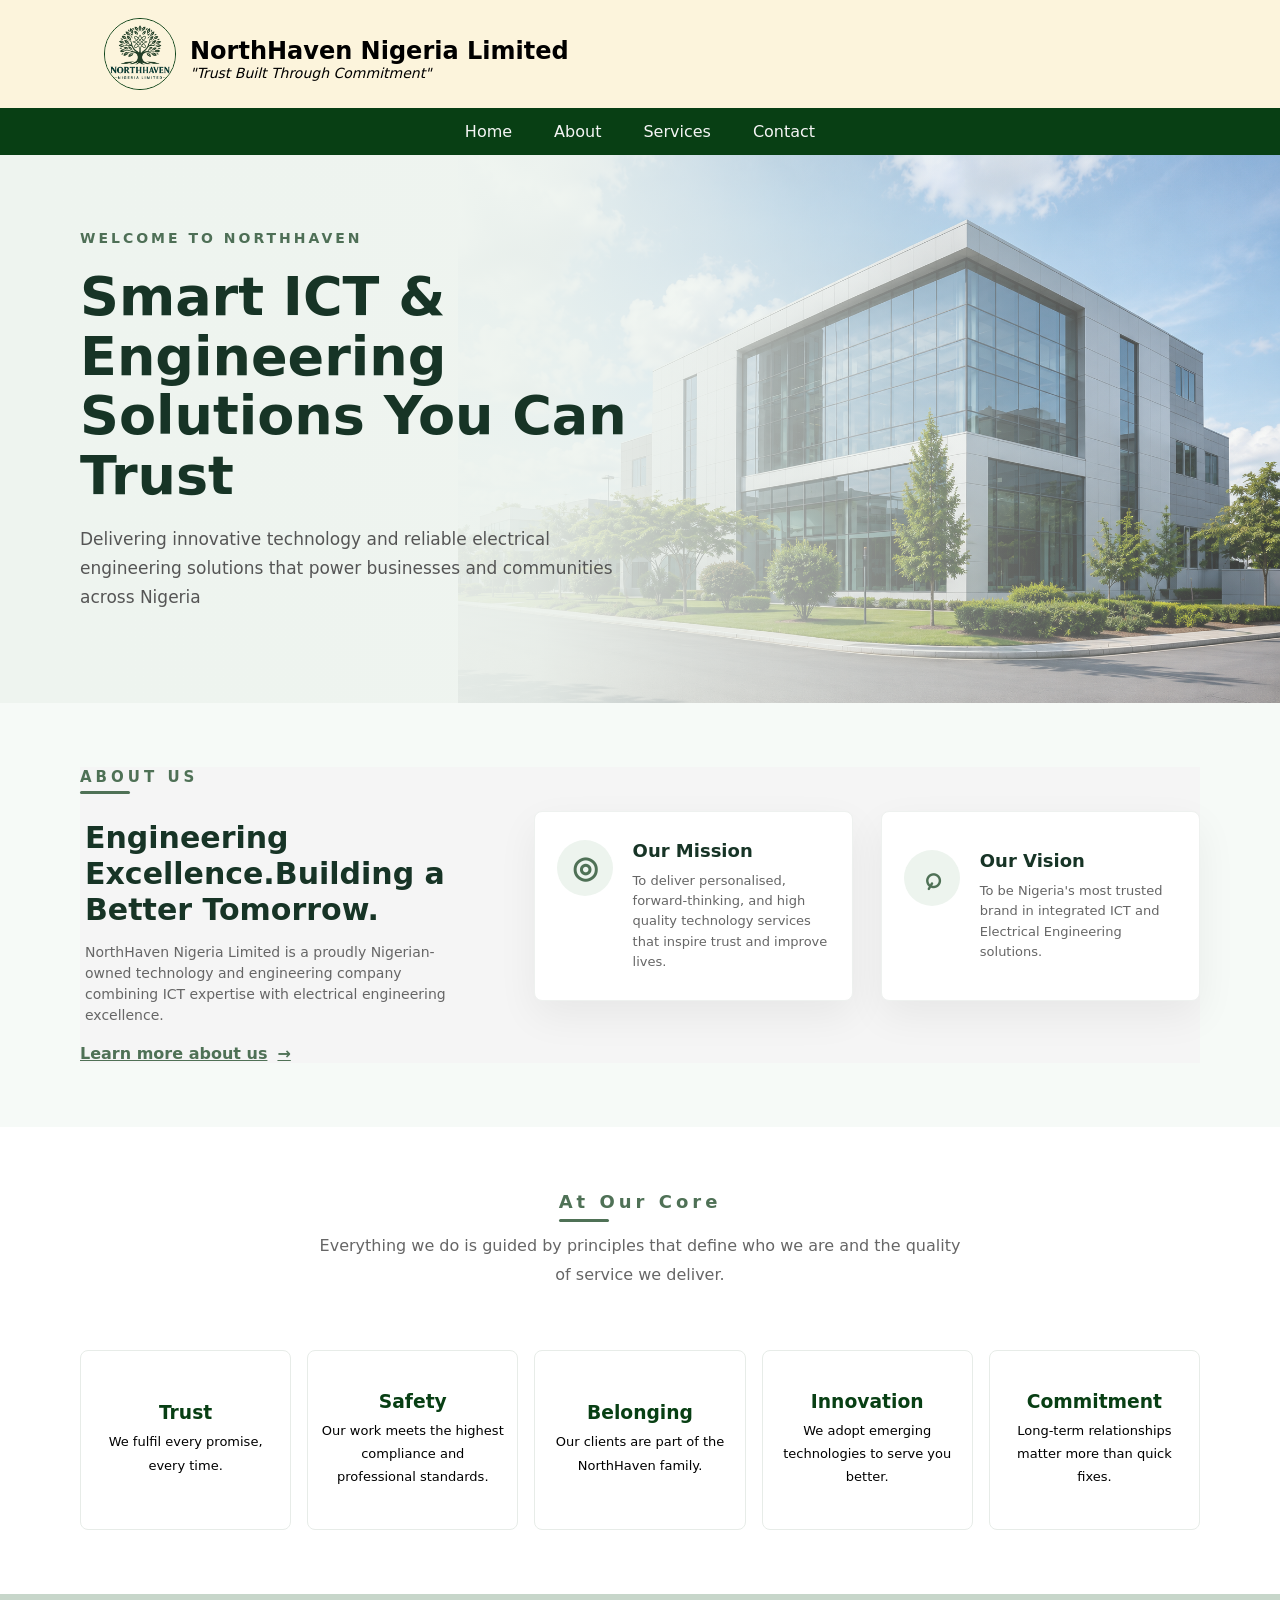
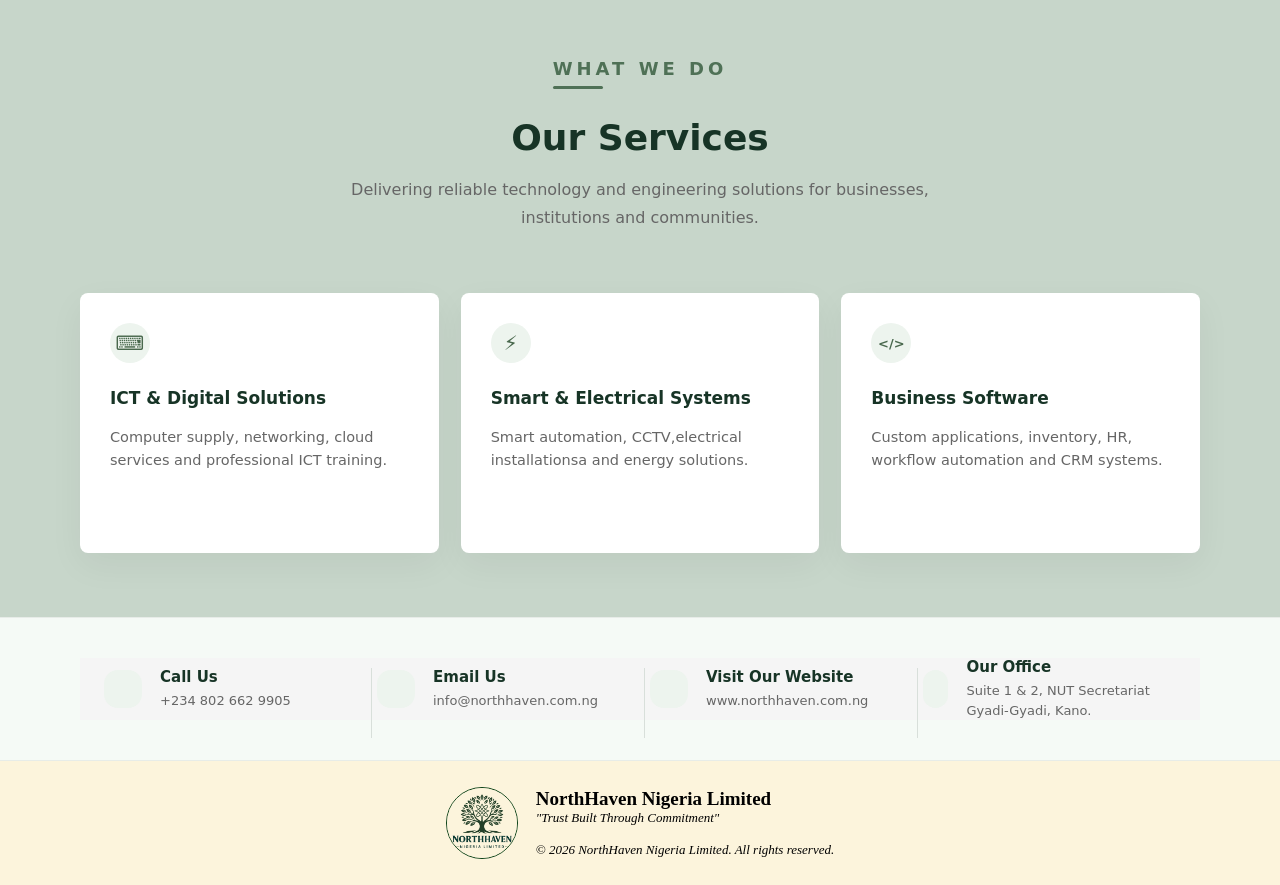
==== index.html @ ed2ec1b2 "first commit" ====
<!DOCTYPE html>
<html lang="en">
<head>
    <meta charset="UTF-8">
    <meta name="viewport" content="width=device-width, initial-scale=1.0">
    <link rel="stylesheet" href="./css/common.css">
    <link rel="stylesheet" href="./css/style.css">
    <title>Home</title>
</head>
<body>
    <div class="container">
        <header>
            <div class="logo">
                <img src="./assets/fcf4dc-.png" alt="">
                <span>
                    <h1>NorthHaven Nigeria Limited</h1>
                    <p>"Trust Built Through Commitment"</p>
                </span>
            </div>
            <nav>
                <ul>
                    <li><a href="./index.html">Home</a></li>
                    <li><a href="./about.html">About</a></li>
                    <li><a href="./services.html">Services</a></li>
                    <li><a href="./contact.html">Contact</a></li>
                </ul>
            </nav>
        </header>
        <section class="hero">
            <div class="hero-grid">
                <div class="hero-text">
                    <span>WELCOME TO NORTHHAVEN</span>
                    <h1>Smart ICT & Engineering Solutions You Can Trust</h1>
                    <p>Delivering innovative technology and reliable electrical engineering solutions that power businesses and communities across Nigeria</p>
                </div>
                <div class="hero-image">
                    <img src="./assets/head.png" alt="">
                </div>
            </div>
        </section>

        <section class="about" id="about">

            <div class="container about-grid">
                <div class="about-left">
                    <span>ABOUT US</span>
                    <h2> Engineering Excellence.Building a Better Tomorrow. </h2>
                    <p> NorthHaven Nigeria Limited is a proudly Nigerian-owned technology and engineering company combining ICT expertise with electrical engineering excellence. </p>
                    <a href="#">Learn more about us <i class="fa-solid fa-arrow-right"></i></a>
                </div>
                <div class="mission-card">
                    <div class="icon">
                        <i class="fa-solid fa-bullseye"></i>
                    </div>
                    <h3>Our Mission</h3>
                    <p>To deliver personalised, forward-thinking, and high quality technology services that inspire trust and improve lives.</p>
                </div>
                <div class="mission-card">
                    <div class="icon"><i class="fa-solid fa-binoculars"></i></div>
                    <h3>Our Vision</h3>
                    <p> To be Nigeria's most trusted brand in integrated ICT and Electrical Engineering solutions.</p>
                </div>
            </div>

        </section>

        <section class="core">

            <div class="core-container">
                <div class="section-heading">
                    <span>At Our Core</span>
                    <p> Everything we do is guided by principles that define who we are
                        and the quality of service we deliver.</p>
                </div>
                <div class="core-grid">
                    <div class="core-card">
                        <h3>Trust</h3>
                        <p>We fulfil every promise, every time.</p>
                    </div> <hr>
                    <div class="core-card">
                        <h3>Safety</h3>
                        <p>Our work meets the highest compliance and professional standards.</p>
                    </div> <hr>
                    <div class="core-card">
                        <h3>Belonging</h3>
                        <p>Our clients are part of the NorthHaven family.</p>
                    </div> <hr>
                    <div class="core-card">
                        <h3>Innovation</h3>
                        <p>We adopt emerging technologies to serve you better.</p>
                    </div> 
                    <hr>
                    <div class="core-card">
                        <h3>Commitment</h3>
                        <p>Long-term relationships matter more than quick fixes.</p>
                    </div>
                </div>
            </div>

        </section>

        <section class="services" id="services">

            <div class="services-container">
                <div class="section-heading">
                    <span>WHAT WE DO</span>
                    <h2>Our Services</h2>
                    <p>Delivering reliable technology and engineering solutions for businesses, institutions and communities.
                    </p>
                </div>

                <div class="services-grid">
                    <div class="service-card">
                        <div class="service-icon">
                            <i class="fa-solid fa-computer"></i>
                        </div>
                        <h3>ICT & Digital Solutions</h3>
                        <p>Computer supply, networking, cloud services and professional ICT training. </p>
                    </div>

                    <div class="service-card">
                        <div class="service-icon">
                            <i class="fa-solid fa-bolt"></i>
                        </div>
                        <h3>Smart & Electrical Systems</h3>
                        <p>Smart automation, CCTV,electrical installationsa and energy solutions.</p>
                    </div>

                    <div class="service-card">
                        <div class="service-icon">
                            <i class="fa-solid fa-laptop-code"></i>
                        </div>
                        <h3>Business Software</h3>
                        <p>Custom applications, inventory,  HR, workflow automation and CRM systems.
                        </p>
                    </div>
                </div>
            </div>

        </section>

        <section class="contact-strip" id="contact">

            <div class="container strip-grid">
                <div class="strip-card">
                    <div class="strip-icon"> <i class="fa-solid fa-phone"></i> </div>
                    <div>
                        <h4>Call Us</h4>
                        <p>+234 802 662 9905</p>
                    </div>
                </div>

                <div class="strip-card">
                    <div class="strip-icon"><i class="fa-solid fa-envelope"></i> </div>
                    <div>
                        <h4>Email Us</h4>
                        <p>info@northhaven.com.ng</p>
                    </div>
                </div>

                <div class="strip-card">
                    <div class="strip-icon"><i class="fa-solid fa-globe"></i> </div>
                    <div>
                        <h4>Visit Our Website</h4>
                        <p>www.northhaven.com.ng</p>
                    </div>
                </div>

                <div class="strip-card">
                    <div class="strip-icon"><i class="fa-solid fa-location-dot"></i> </div>
                    <div>
                        <h4>Our Office</h4>
                        <p> Suite 1 & 2, NUT Secretariat Gyadi-Gyadi, Kano. </p>
                    </div>
                </div>
            </div>

        </section>

    </div>
    <footer>
        <img src="./assets/fcf4dc-.png" alt="">
        <span>
            <h1>NorthHaven Nigeria Limited</h1>
            <p>"Trust Built Through Commitment"</p>
            <p class="copyright">© 2026 NorthHaven Nigeria Limited. All rights reserved.</p>
        </span>
    </footer>

    <script src="./main.js"></script>
</body>
</html>
---- css/common.css ----
﻿*{
    margin: 0;
    padding: 0;
    box-sizing: border-box;
}
html{
    scroll-behavior: smooth;
}
body{
    background-color: whitesmoke;
}
img{
    max-width: 100%;
    display: block;
}
.container{
    background-color: whitesmoke;
    font-family: system-ui, -apple-system, BlinkMacSystemFont, 'Segoe UI', Roboto, Oxygen, Ubuntu, Cantarell, 'Open Sans', 'Helvetica Neue', sans-serif;
    margin: auto;
}
.container header{
    background-color: #fcf4dc;
}
header .logo{
    padding: 15px;
    display: flex;
    align-items: center;
    justify-content: center;
    gap: 14px;
}
header .logo img{
    width: 60px;
    height: auto;
    border: 1px solid #083f14;
    border-radius: 50%;
}
.logo span{
    padding-top: 10px;
}
.logo h1{
    font-size: 16.6px;
    font-family: inherit;
}
.logo p{
    font-size: 12.5px;
    font-style: italic;
    text-align: center;
}
header nav{
    background-color: #083f14;
    padding: 6px;
}
nav ul{
    display: flex;
    justify-content: space-between;
    padding-inline: 4px;
}
nav ul li {
    list-style: none;
}
nav ul li a{
    font-size: 15px;
    color: whitesmoke;
    text-decoration: none;
}
nav a:hover,
nav a.active{
    border-bottom: 2px solid #fcf4dc;
    padding-bottom: 2px;
}
.btn{
    display: inline-flex;
    align-items: center;
    justify-content: center;
    gap: 10px;
    width: 100%;
    max-width: 220px;
    min-height: 48px;
    border-radius: 6px;
    text-decoration: none;
    font-size: 14px;
    font-weight: 700;
    transition: .3s;
}
.btn-primary{
    background: #4f7156;
    color: white;
}
.btn-secondary{
    border: 1px solid #4f7156;
    color: #4f7156;
    background: rgba(255,255,255,.6);
}
.btn:hover{
    transform: translateY(-2px);
}
footer {
    background-color: #fcf4dc;
    color: black;
    display: flex;
    flex-direction: column;
    align-items: center;
    justify-content: center;
    gap: 20px;
    padding: 20px 0;
}
footer img{
    width: 60px;
    height: auto;
    border: 1px solid #083f14;
    border-radius: 50%;
}
footer span{
    margin: auto;
}
footer h1{
    font-size: 19px;
    font-family: inherit;
}
footer p{
    font-size: 13px;
    text-align: center;
    font-style: italic;
}
.copyright{
    width: 100%;
    text-align: center;
    margin-top: 1rem;
}
.page-wrap{
    max-width: 1120px;
    margin: auto;
    padding: 0 15px;
}
.page-hero{
    min-height: 280px;
    display: flex;
    align-items: center;
    background: #eef4ef;
    overflow: hidden;
}
.page-hero .page-wrap{
    width: 100%;
}
.page-hero h1{
    max-width: 620px;
    margin: 16px 0;
    color: #173426;
    font-size: 32px;
    line-height: 1.15;
}
.page-hero p{
    max-width: 560px;
    color: #4f5651;
    font-size: 15px;
    line-height: 1.7;
}
.eyebrow{
    color: #4f7156;
    font-size: 13px;
    letter-spacing: 3px;
    font-weight: 700;
    position: relative;
    display: inline-block;
    margin-bottom: 18px;
}
.eyebrow::after{
    content: "";
    position: absolute;
    left: 0;
    bottom: -8px;
    width: 44px;
    height: 2px;
    background: #4f7156;
}
.page-section{
    padding: 44px 0;
    background: #ffffff;
}
.light-section,
.map-section{
    background: #f6faf7;
}
.mission-card{
    background: #ffffff;
    border-radius: 8px;
    padding: 16px 18px;
    box-shadow: 0 15px 40px rgba(0,0,0,.06);
    transition: .35s;
    border: 1px solid #eef1ef;
    min-height: 170px;
}
.mission-card:hover{
    transform: translateY(-8px);
    box-shadow: 0 25px 60px rgba(0,0,0,.10);
}
.icon{
    width: 50px;
    height: 50px;
    border-radius: 50%;
    background: #edf4ee;
    display: flex;
    align-items: center;
    justify-content: center;
    margin-bottom: 12px;
    color: #4f7156;
    font-size: 28px;
    font-weight: 700;
    position: relative;
}
.icon::before{
    font-family: Arial, Helvetica, sans-serif;
    line-height: 1;
    content: "";
}
.strip-icon{
    width: 38px;
    height: 38px;
    border-radius: 14px;
    background: #edf4ee;
    display: flex;
    justify-content: center;
    align-items: center;
    color: #4f7156;
    font-size: 14px;
}
@media (min-width: 768px){
    header .logo{
        justify-content: flex-start;
        max-width: 1120px;
        margin: auto;
        padding: 18px 24px;
    }

    header .logo img,
    footer img{
        width: 72px;
    }

    .logo h1{
        font-size: 24px;
    }

    .logo p{
        font-size: 14px;
        text-align: left;
    }

    header nav{
        padding: 0 24px;
    }

    nav ul{
        max-width: 1120px;
        margin: auto;
        justify-content: center;
        gap: 42px;
        padding: 14px 0;
    }

    nav ul li a{
        font-size: 16px;
    }

    .page-wrap{
        padding: 0 24px;
    }

    footer{
        flex-direction: row;
        gap: 18px;
        padding: 26px 24px;
    }

    footer span{
        margin: 0;
    }

    footer p{
        text-align: left;
    }
}

@media (min-width: 1024px){
    .page-hero{
        min-height: 390px;
    }

    .page-hero h1{
        font-size: 46px;
    }

    .page-wrap{
        padding: 0 32px;
    }
}
---- css/style.css ----
﻿.hero{
    background: #eef4ef;
    padding: 20px 12px;
    overflow: hidden;
}
.hero-grid{
    display: grid;
    gap: 20px;
    max-width: 1120px;
    margin: auto;
}
.hero-text span{
    color: #4e6f56;
    font-weight: 700;
    letter-spacing: 3px;
    font-size: 14px;
    display: none;
}
.hero-text h1{
    font-size: 25px;
    line-height: 1.1;
    margin: 20px 0;
    color: #173426;
    text-align: center;
    padding: 0 5px;
}
.hero-text p{
    color: #555;
    font-size: 15px;
    padding-inline: 12px;
    text-align: center;
    margin-bottom: 18px;
}
.hero-actions{
    display: flex;
    flex-direction: column;
    gap: 12px;
    align-items: center;
}
.hero-image img{
    width: 100%;
    height: 250px;
    object-fit: cover;
    border-radius: 14px;
}
.about{
    padding: 52px 15px;
    background: #f6faf7;
}
.about-grid{
    display: flex;
    flex-direction: column;
    gap: 18px;
    max-width: 1120px;
    margin: auto;
}
.about-left span{
    color: #4f7156;
    font-size: 15px;
    letter-spacing: 4px;
    font-weight: 600;
    position: relative;
    display: inline-block;
    margin-bottom: 12px;
}
.about-left span::after{
    content: "";
    position: absolute;
    left: 0;
    bottom: -8px;
    width: 50px;
    height: 3px;
    background: #4f7156;
    border-radius: 20px;
}
.about-left h2{
    font-size: 28px;
    line-height: 1.2;
    color: #173426;
    margin: 22px 5px 14px 5px;
}
.about-left p{
    font-size: 15px;
    color: #666;
    line-height: 1.5;
    margin-bottom: 10px;
    margin-inline: 5px;
}
.about-left a{
    display: inline-flex;
    align-items: center;
    gap: 10px;
    margin-top: 8px;
    font-weight: 600;
    color: #4f7156;
    transition: .3s;
}
.about-left a i{
    display: none;
}
.about-left a::after{
    content: "→";
}
.mission-card:nth-child(2) .icon::before{
    content: "◎";
}
.mission-card:nth-child(3) .icon::before{
    content: "⌕";
    transform: rotate(-15deg);
}
.mission-card h3{
    font-size: 18px;
    color: #173426;
    margin-bottom: 10px;
}
.mission-card p{
    color: #666;
    line-height: 1.55;
    font-size: 13px;
}
.contact-strip{
    padding: 40px 0;
    background: #f5faf6;
    border-top: 1px solid #e7ece8;
    border-bottom: 1px solid #e7ece8;
}
.strip-grid{
    display: flex;
    flex-direction: column;
    gap: 30px;
    max-width: 1120px;
    padding: 0 15px;
    margin: auto;
}
.strip-card{
    display: flex;
    align-items: center;
    gap: 18px;
    position: relative;
}
.strip-card:not(:last-child)::after{
    content: "";
    display: none;
    position: absolute;
    right: -15px;
    top: 10px;
    width: 1px;
    height: 70px;
    background: #d8dfda;
}
.strip-card h4{
    font-size: 15px;
    color: #173426;
    margin-bottom: 5px;
}
.strip-card p{
    color: #666;
    font-size: 13px;
    line-height: 1.5;
}
.section-heading{
    text-align: center;
    margin-bottom: 60px;
    padding: 0 15px;
}
.section-heading span{
    color: #4f7156;
    font-size: 18px;
    letter-spacing: 4px;
    font-weight: 600;
    position: relative;
    display: inline-block;
    margin-bottom: 20px;
}
.section-heading span::after{
    content: "";
    position: absolute;
    left: 0;
    bottom: -10px;
    width: 50px;
    height: 3px;
    background: #4f7156;
    border-radius: 20px;
}
.section-heading h2{
    font-size: 36px;
    color: #173426;
    margin: 18px 0;
}
.section-heading p{
    max-width: 650px;
    margin: auto;
    color: #666;
    line-height: 1.8;
}
.core{
    padding: 90px 10px;
    background: #ffffff;
}
.core-container,
.services-container{
    max-width: 1120px;
    margin: auto;
}
.core-grid{
    display: flex;
    flex-direction: column;
    gap: 15px;
}
.core-card{
    border-radius: 8px;
    text-align: center;
    transition: .35s;
    padding: 18px 12px;
}
.core-card:hover{
    background: #49684d;
    color: white;
    transform: translateY(-8px);
}
.core-card h3{
    margin-bottom: 7px;
    color: #083f14;
}
.core-card p{
    line-height: 1.8;
    font-size: 13px;
    font-weight: 400;
}
.core-grid hr{
    width: 80px;
    height: 3px;
    background: #4f7156;
    border-radius: 20px;
    margin: auto;
}
.services{
    padding: 90px 10px;
    background: #78a0805e;
}
.services-grid{
    display: flex;
    flex-direction: column;
    gap: 20px;
}
.service-card{
    background: white;
    border-radius: 8px;
    padding: 30px;
    transition: .35s;
    box-shadow: 0 12px 35px rgba(0,0,0,.05);
}
.service-card:hover{
    transform: translateY(-10px);
}
.service-icon{
    width: 40px;
    height: 40px;
    border-radius: 50%;
    background: #edf4ee;
    display: flex;
    justify-content: center;
    align-items: center;
    margin-bottom: 25px;
    color: #49684d;
    font-size: 20px;
    font-weight: 700;
}
.service-card:nth-child(1) .service-icon::before{
    content: "⌨";
}
.service-card:nth-child(2) .service-icon::before{
    content: "⚡";
}
.service-card:nth-child(3) .service-icon::before{
    content: "</>";
    font-size: 13px;
}
.service-card h3{
    margin-bottom: 18px;
    color: #173426;
    font-size: 17px;
}
.service-card p{
    color: #666;
    line-height: 1.6;
    font-size: 14.5px;
}
@media (min-width: 768px){
    .hero{
        padding: 56px 24px;
        background:
            linear-gradient(90deg, #eef4ef 0%, rgba(238,244,239,.96) 28%, rgba(238,244,239,.72) 50%, rgba(238,244,239,.12) 78%),
            url("../assets/head.png") right center / auto 100% no-repeat;
    }

    .hero-grid{
        grid-template-columns: minmax(0, 560px);
        align-items: center;
        min-height: 360px;
    }

    .hero-text span{
        display: inline-block;
    }

    .hero-text h1{
        font-size: 42px;
        text-align: left;
        padding: 0;
    }

    .hero-text p{
        font-size: 17px;
        text-align: left;
        padding: 0;
        line-height: 1.7;
        max-width: 560px;
    }

    .hero-actions{
        flex-direction: row;
        justify-content: flex-start;
    }

    .btn{
        width: auto;
        min-width: 150px;
        padding: 0 24px;
    }

    .hero-image{
        display: none;
    }

    .about,
    .core,
    .services{
        padding: 76px 24px;
    }

    .about-grid{
        display: grid;
        grid-template-columns: repeat(2, minmax(0, 1fr));
        gap: 22px;
    }

    .about-left{
        grid-column: 1 / -1;
    }

    .about-left h2{
        max-width: 720px;
        font-size: 32px;
    }

    .mission-card{
        padding: 20px;
        min-height: 190px;
    }

    .core-grid{
        display: grid;
        grid-template-columns: repeat(2, minmax(0, 1fr));
        gap: 20px;
    }

    .core-grid hr{
        display: none;
    }

    .core-card{
        border: 1px solid #e7ece8;
        min-height: 140px;
        display: flex;
        flex-direction: column;
        justify-content: center;
    }

    .services-grid{
        display: grid;
        grid-template-columns: repeat(3, minmax(0, 1fr));
        gap: 22px;
    }

    .service-card{
        min-height: 260px;
    }

    .strip-grid{
        display: grid;
        grid-template-columns: repeat(2, minmax(0, 1fr));
        gap: 28px;
        padding: 0 24px;
    }
}

@media (min-width: 1024px){
    .hero{
        padding: 64px 32px;
        background:
            linear-gradient(90deg, #eef4ef 0%, rgba(238,244,239,.98) 24%, rgba(238,244,239,.9) 42%, rgba(238,244,239,.56) 62%, rgba(238,244,239,.2) 82%, rgba(238,244,239,0) 100%),
            linear-gradient(180deg, rgba(238,244,239,.22), rgba(238,244,239,.22)),
            url("../assets/head.png") right center / auto 100% no-repeat;
    }

    .hero-grid{
        grid-template-columns: minmax(0, 600px);
        min-height: 420px;
    }

    .hero-text h1{
        font-size: 54px;
    }

    .about,
    .core,
    .services{
        padding: 64px 32px;
    }

    .about-grid{
        grid-template-columns: 1.2fr .9fr .9fr;
        align-items: start;
        gap: 28px;
    }

    .about-left{
        grid-column: auto;
        padding-right: 30px;
    }

    .about-left h2{
        font-size: 30px;
    }

    .about-left p{
        font-size: 14px;
    }

    .mission-card{
        display: grid;
        grid-template-columns: 58px 1fr;
        column-gap: 18px;
        align-content: center;
        padding: 22px;
        height: 150px;
        margin-top: 44px;
    }

    .mission-card .icon{
        grid-row: 1 / span 2;
        width: 56px;
        height: 56px;
        margin: 0;
        font-size: 30px;
    }

    .mission-card h3{
        align-self: end;
    }

    .core-grid{
        grid-template-columns: repeat(5, minmax(0, 1fr));
        gap: 16px;
    }

    .core-card{
        min-height: 180px;
    }

    .strip-grid{
        grid-template-columns: repeat(4, minmax(0, 1fr));
        gap: 20px;
    }

    .strip-card:not(:last-child)::after{
        display: block;
    }
}
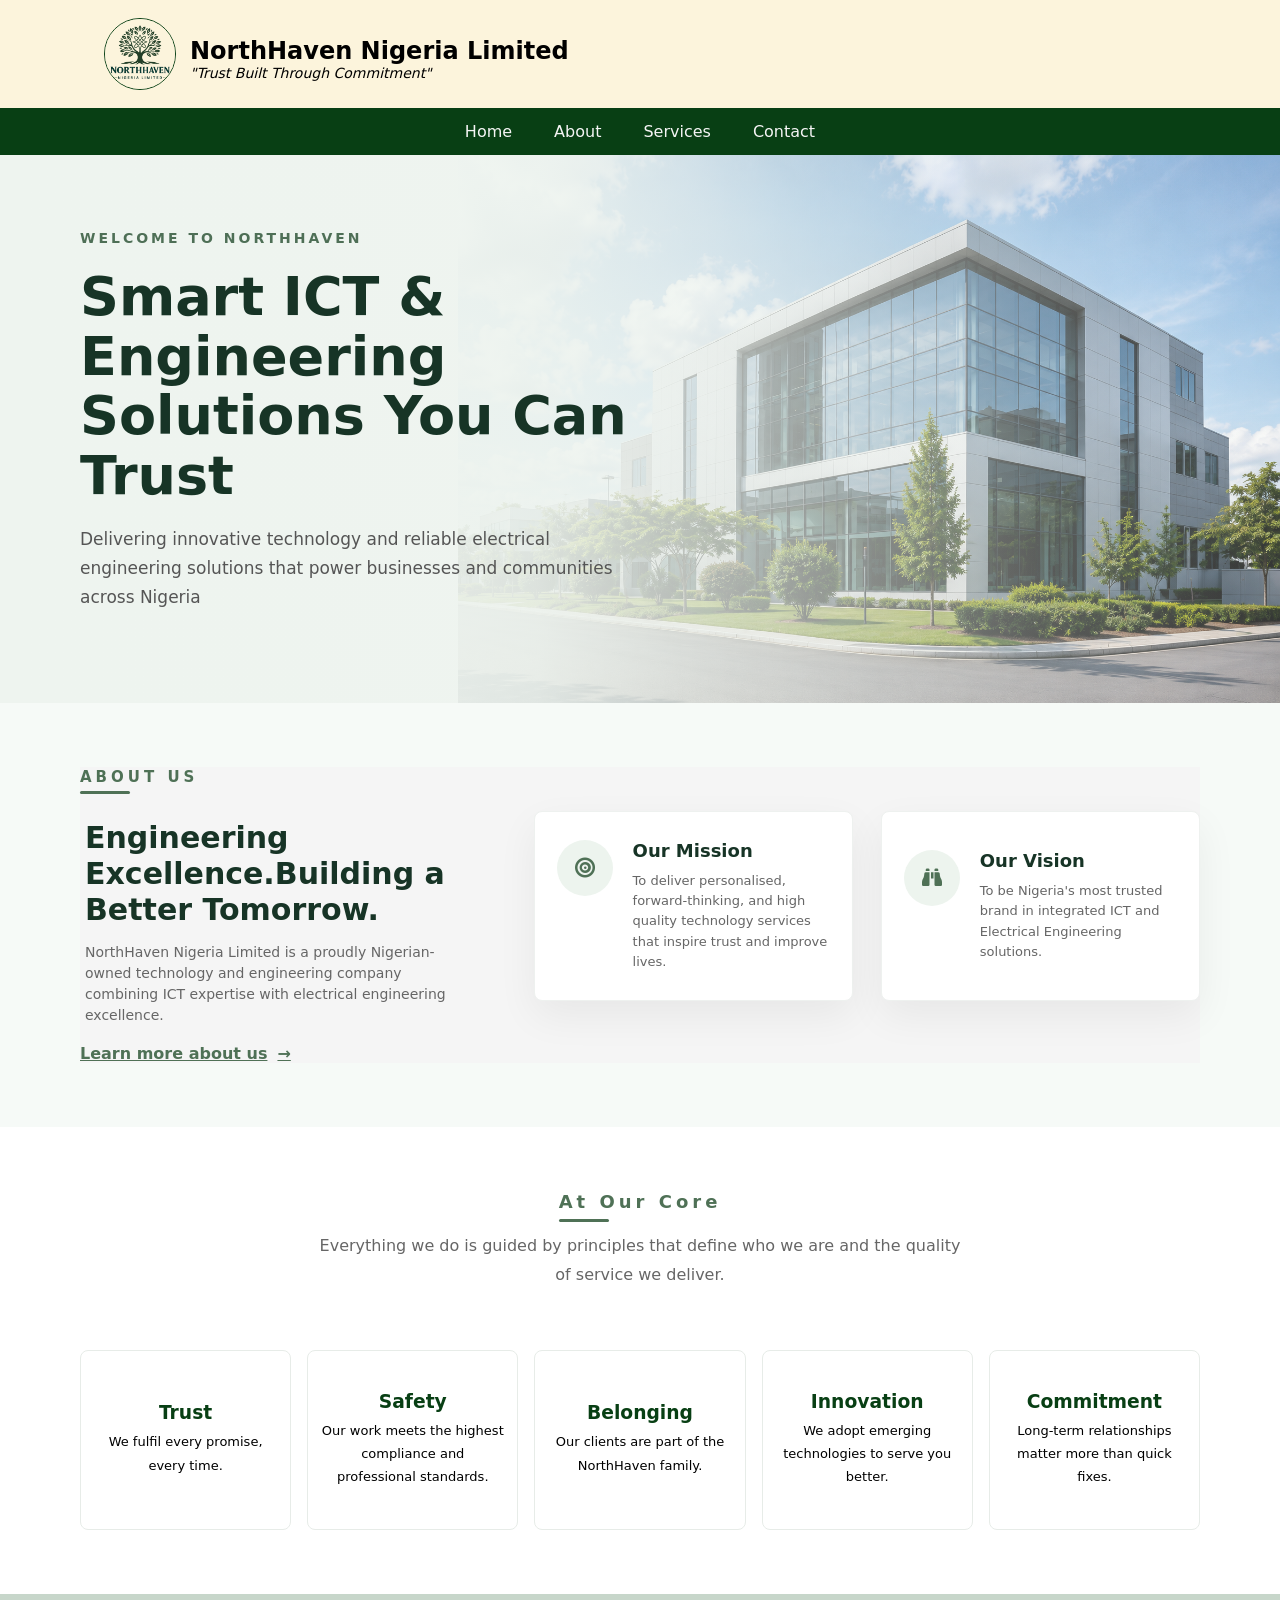
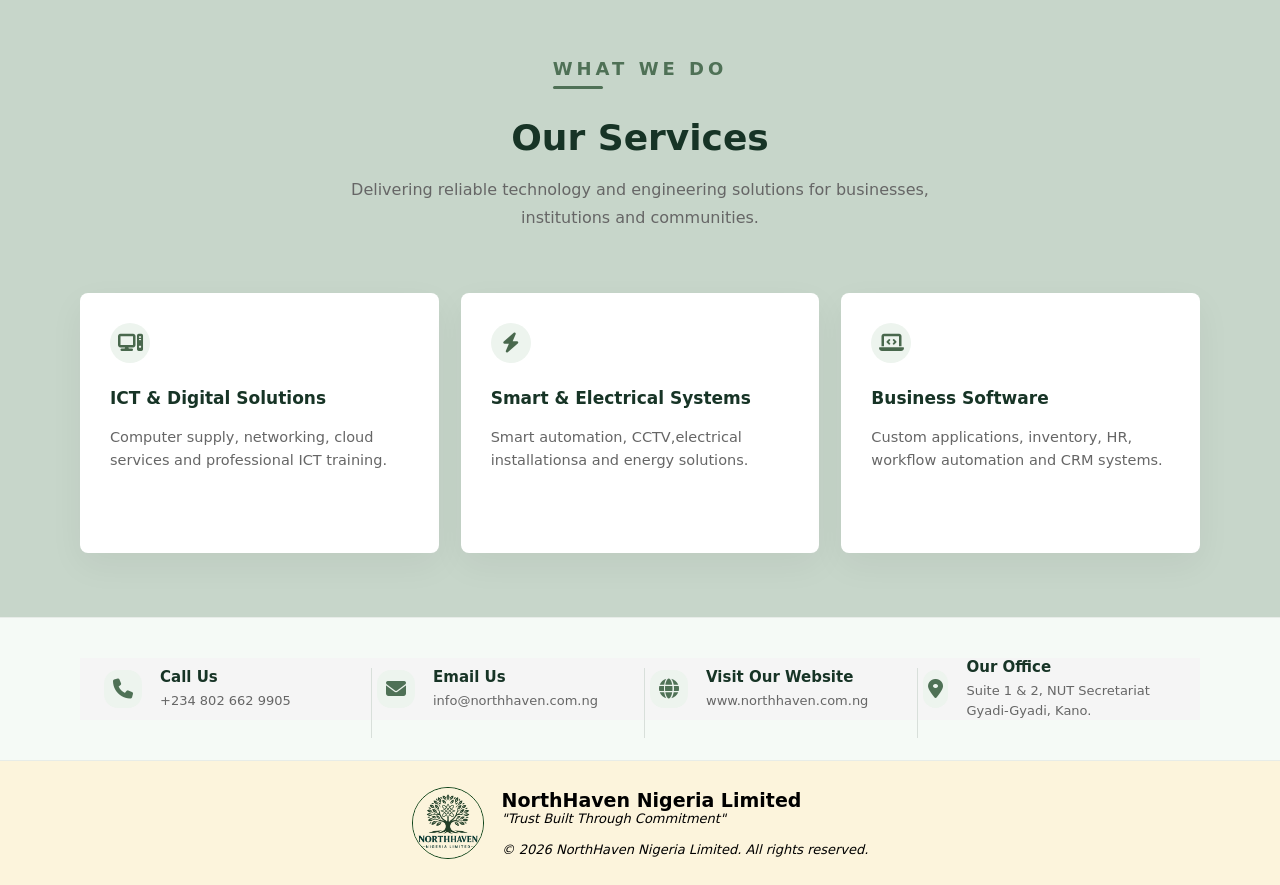
==== commit 7b18c769: "Second Commit" ====
--- a/index.html
+++ b/index.html
@@ -3,6 +3,7 @@
 <head>
     <meta charset="UTF-8">
     <meta name="viewport" content="width=device-width, initial-scale=1.0">
+    <link rel="stylesheet" href="https://cdnjs.cloudflare.com/ajax/libs/font-awesome/6.5.2/css/all.min.css">
     <link rel="stylesheet" href="./css/common.css">
     <link rel="stylesheet" href="./css/style.css">
     <title>Home</title>
--- a/css/common.css
+++ b/css/common.css
@@ -5,6 +5,7 @@
 }
 html{
     scroll-behavior: smooth;
+    overscroll-behavior: none;
 }
 body{
     background-color: whitesmoke;
@@ -103,6 +104,8 @@
     justify-content: center;
     gap: 20px;
     padding: 20px 0;
+    font-family: system-ui, -apple-system, BlinkMacSystemFont, 'Segoe UI', Roboto, Oxygen, Ubuntu, Cantarell, 'Open Sans', 'Helvetica Neue', sans-serif;
+    margin: aut
 }
 footer img{
     width: 60px;
@@ -208,6 +211,14 @@
     font-weight: 700;
     position: relative;
 }
+.icon i,
+.strip-icon i,
+.value-icon i,
+.service-line-icon i{
+    color: #4f7156;
+    font-size: 20px;
+    line-height: 1;
+}
 .icon::before{
     font-family: Arial, Helvetica, sans-serif;
     line-height: 1;
--- a/css/style.css
+++ b/css/style.css
@@ -101,12 +101,12 @@
 .about-left a::after{
     content: "→";
 }
-.mission-card:nth-child(2) .icon::before{
-    content: "◎";
-}
-.mission-card:nth-child(3) .icon::before{
-    content: "⌕";
-    transform: rotate(-15deg);
+.mission-card:nth-child(2) .icon::before,
+.mission-card:nth-child(3) .icon::before,
+.service-card:nth-child(1) .service-icon::before,
+.service-card:nth-child(2) .service-icon::before,
+.service-card:nth-child(3) .service-icon::before{
+    content: none;
 }
 .mission-card h3{
     font-size: 18px;
@@ -266,16 +266,7 @@
     font-size: 20px;
     font-weight: 700;
 }
-.service-card:nth-child(1) .service-icon::before{
-    content: "⌨";
-}
-.service-card:nth-child(2) .service-icon::before{
-    content: "⚡";
-}
-.service-card:nth-child(3) .service-icon::before{
-    content: "</>";
-    font-size: 13px;
-}
+
 .service-card h3{
     margin-bottom: 18px;
     color: #173426;
